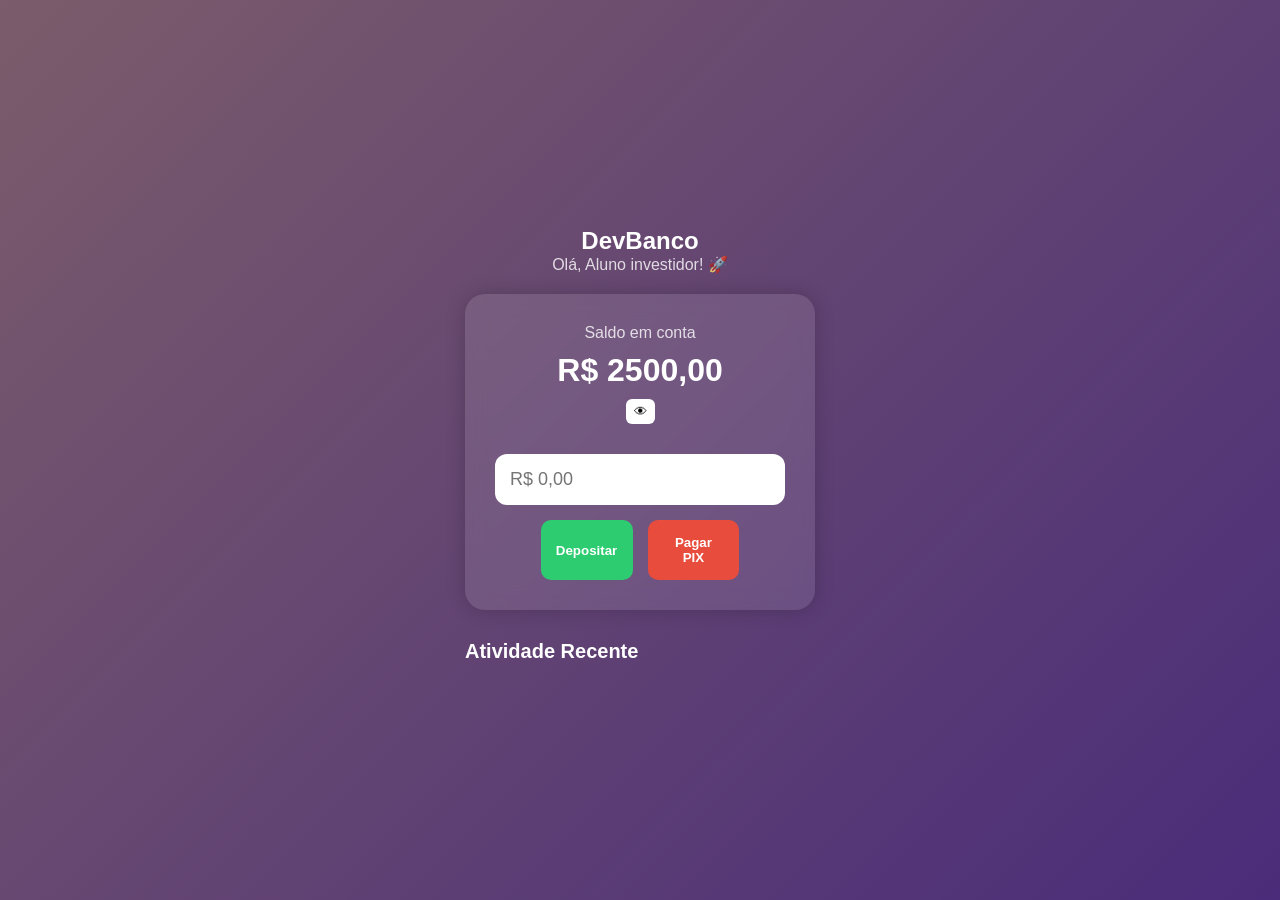
==== conta.html @ 36823999 "segunda tela" ====
<!DOCTYPE html>
<html lang="en">
<head>
<meta charset="UTF-8">
<meta name="viewport" content="width=device-width, initial-scale=1.0">
<title>DevBanco</title>

<link rel="stylesheet" href="conta.css">
</head>

<body>

<div class="container">

<h2>DevBanco</h2>
<p class="sub">Olá, Aluno investidor! 🚀</p>

<div class="card">


<p class="saldo-texto">Saldo em conta</p>

<h1 id="saldo">R$ 2.500,00</h1>

<button class="eye" onclick="toggleSaldo()">👁</button>

<input type="text" placeholder="R$ 0,00" class="valor">

<div class="botoes">
<button class="depositar">Depositar</button>
<button class="pix">Pagar PIX</button>
</div>

</div>


<h3 class="atividade">Atividade Recente</h3>

<div id="historico"></div>

</div>

<script src="conta.js"></script>

</body>
</html>
---- conta.css ----
*{
    margin:0;
    padding:0;
    box-sizing:border-box;
}
body{
margin:0;
font-family:Arial, Helvetica, sans-serif;
height:100vh;

background:linear-gradient(135deg,#7b5c6b,#4a2c7a);
display:flex;
justify-content:center;
align-items:center;
color:white;
}

.container{
text-align:center;
width:350px;
}

.sub{
opacity:0.8;
margin-bottom:20px;
}

.card{
    background:rgba(255,255,255,0.1);
    backdrop-filter:blur(10px);
    padding:30px;
    border-radius:20px;
    box-shadow:0 0 20px rgba(0,0,0,0.2);

    display:flex;
    flex-direction:column;
    align-items:center;
}

.saldo-texto{
    
opacity:0.8;
}

#saldo{
margin:10px 0;

font-size:32px;
font-weight:bold;
}

.eye{
background:white;
border:none;
border-radius:6px;
cursor:pointer;
padding:5px 8px;
margin-bottom:15px;
}

.valor{
    width:100%;
    padding:15px;
    border-radius:12px;
    border:none;
    font-size:18px;

    display:block;
    margin:15px auto;

    text-align:left;
}

.botoes{
display:flex;
gap:15px;
}

.depositar{
flex:1;
background:#2ecc71;
border:none;
padding:15px;
border-radius:10px;
color:white;
font-weight:bold;
cursor:pointer;
}

.pix{
flex:1;
background:#e74c3c;
border:none;
padding:15px;
border-radius:10px;
color:white;
font-weight:bold;
cursor:pointer;
}

.atividade{
margin-top:30px;
text-align:left;
}

.atividade{
margin-top:30px;
text-align:left;
font-size:20px;
font-weight:bold;
}

#historico{
margin-top:10px;
text-align:left;
}

.item{
background:rgba(255,255,255,0.08);
padding:10px;
margin:8px 0;
border-radius:8px;
}
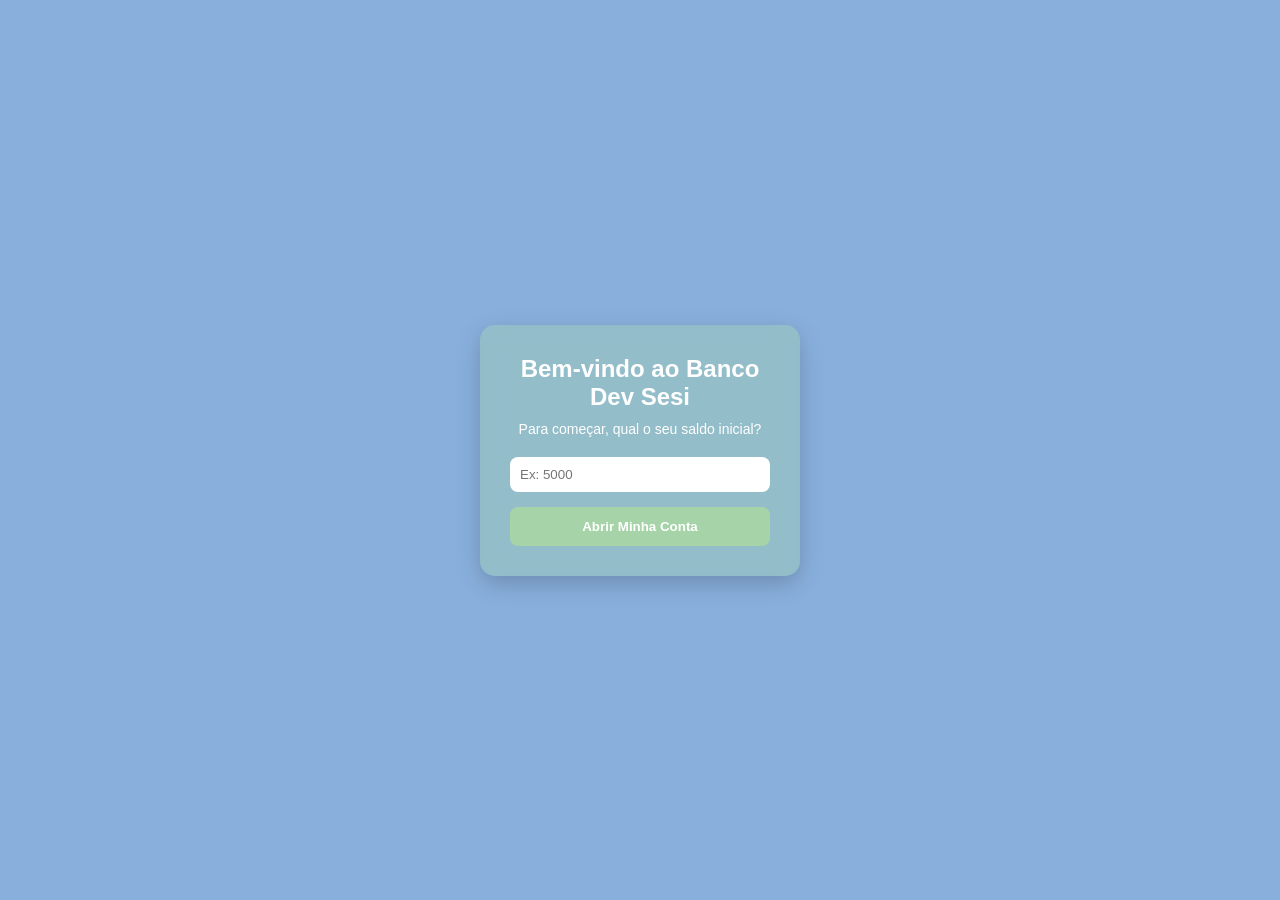
==== commit 08b1af30: "commit final" ====
--- a/conta.html
+++ b/conta.html
@@ -20,11 +20,12 @@
 
 <p class="saldo-texto">Saldo em conta</p>
 
-<h1 id="saldo">R$ 2.500,00</h1>
+<h1 id="saldo">R$00,00</h1>
 
-<button class="eye" onclick="toggleSaldo()">👁</button>
+ <button onclick="toggleSaldo()">👁</button>
 
-<input type="text" placeholder="R$ 0,00" class="valor">
+  <input type="number" class="valor" placeholder="Valor">
+
 
 <div class="botoes">
 <button class="depositar">Depositar</button>
--- a/conta.css
+++ b/conta.css
@@ -8,7 +8,7 @@
 font-family:Arial, Helvetica, sans-serif;
 height:100vh;
 
-background:linear-gradient(135deg,#7b5c6b,#4a2c7a);
+background:rgb(137, 176, 221);
 display:flex;
 justify-content:center;
 align-items:center;
@@ -26,7 +26,7 @@
 }
 
 .card{
-    background:rgba(255,255,255,0.1);
+    background:rgba(166, 212, 168, 0.548);
     backdrop-filter:blur(10px);
     padding:30px;
     border-radius:20px;
